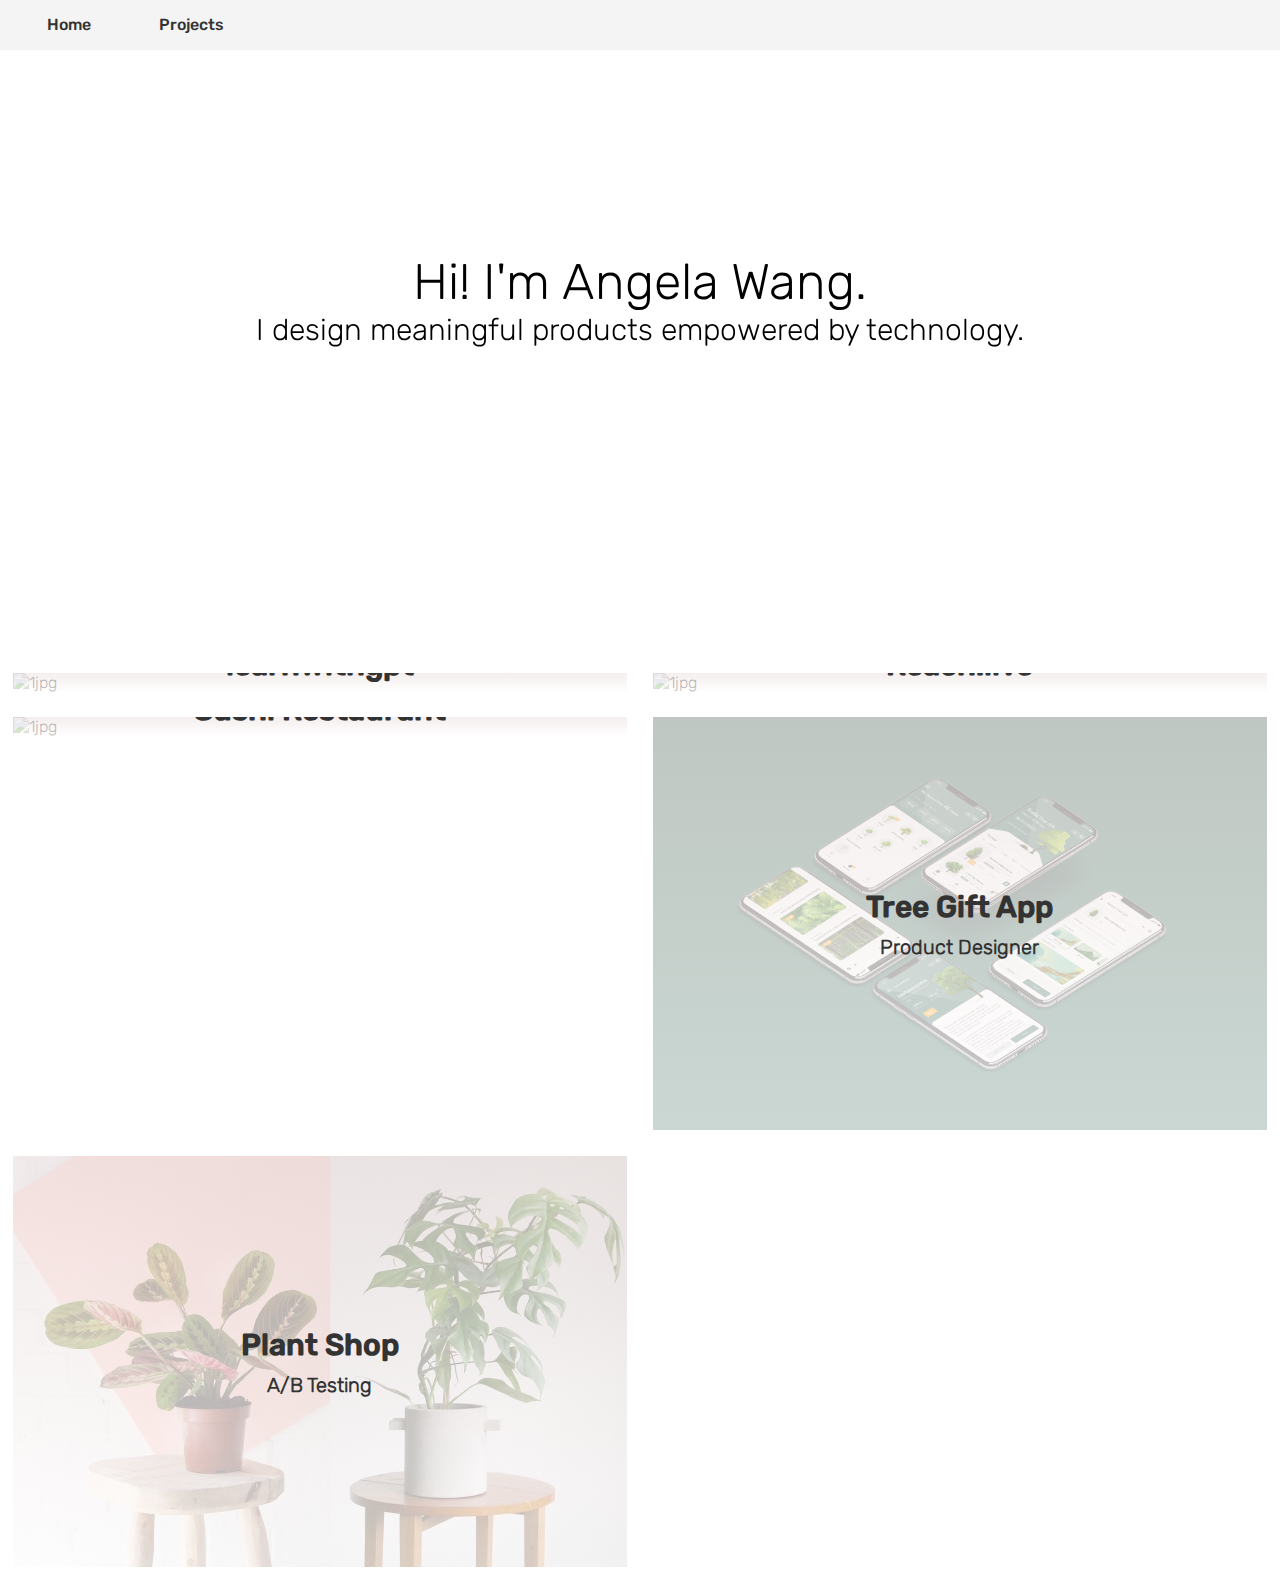
==== index.html @ 042ee5fe "initial commit" ====
<!DOCTYPE html>
<html lang="en">

<head>
    <meta charset="utf-8">
    <title>Home</title>
    <meta name="viewport" content="width=device-width, initial-scale=1.0">
    <link rel="stylesheet" href="css/styles.css">
</head>

<body>

    <header>
        <div>
            <div>
                <figure class="brand"></figure>
                <nav class="menu">

                    <input type="checkbox" id="menuToggle">
                    <label for="menuToggle" class="menu-icon"><img src="images/dot.png"></label>
                    <ul>
                        <li><a href='./index.html'>
                                Home</a>
                        </li>
                        <li class="Projects">
                            <a href="javascript:;"> Projects</a>
                            <div class="Projects_click">
                                <a href="./learnwithgpt.html">Learnwithgpt</a>
                                <a href="./worksDetails.html">Reach.live</a>
                                <a href="./website.html">Sushi</a>
                                <a href="./treeGift.html">Tree App</a>
                                <a href="./testing.html">A/B Testing</a>
                            </div>
                        </li>
                        <!-- <li>
                            <a href='product.html'>About</a>
                        </li> -->
                        <!-- <li>
                            <a href='#'>Contact</a>
                        </li> -->
                        <!-- <li>
                            <a href='#'>Resume</a>
                        </li> -->
                    </ul>
                </nav>
            </div>

        </div>
    </header>
    <div style="height: 50px; width: 100%;"></div>
    <div class="masthead-video">

        <video id="video" autoplay loop muted>
            <source src="./videos/homevideo.mp4" type="video/mp4" />
        </video>
        <div class="masthead-video-title">
            <span>Hi! I'm Angela Wang.</span>
            <span> I design meaningful products empowered by technology.</span>
        </div>

    </div>
    <div class="masthead-placeholder"></div>
    <main>


        <div class="mainWrapper">
            <div class="project-covers">
                <div class="project-item">
                    <div class="hideImgTitle posrelative">
                        <img src="images/1.png" alt="1jpg" class="img-xyz">
                        <a href="./learnwithgpt.html" class="hideTitle">
                            <span><em>learnwithgpt</em><em>Iterative Design</em>

                            </span>
                        </a>
                        <!-- <a href="#" class="showTitle"><span>Reach.live</span><span>Iterative Design<span></a> -->
                    </div>
                </div>
                <div class="project-item">
                    <div class="hideImgTitle posrelative">
                        <img src="images/project1.png" alt="1jpg" class="img-xyz">
                        <a href="./worksDetails.html" class="hideTitle">
                            <span><em>Reach.live</em><em>Iterative Design</em>

                            </span>
                        </a>
                        <!-- <a href="#" class="showTitle"><span>Reach.live</span><span>Iterative Design<span></a> -->
                    </div>
                </div>
                <div class="project-item">
                    <div class="hideImgTitle posrelative">
                        <img src="images/project2.png" alt="1jpg" class="img-xyz">
                        <a href="./website.html" class="hideTitle"><span><em>Sushi Restaurant</em><em>Wesbite
                                    Redesign</em></span></a>
                        <!-- <a href="#" class="showTitle"><span>Sushi Restaurant</span><span>Wesbite Redesign<span></a> -->
                    </div>
                </div>
                <div class="project-item">
                    <div class="hideImgTitle posrelative">
                        <img src="images/project3.png" alt="1jpg" class="img-xyz">
                        <a href="./treeGift.html" class="hideTitle"><span><em>Tree Gift App</em><em>Product
                                    Designer</em></span></a>
                        <!-- <a href="#" class="showTitle"><span>Tree Gift App</span><span>Product Designer<span></a> -->
                    </div>
                </div>
                <div class="project-item">
                    <div class="hideImgTitle posrelative">
                        <img src="images/project4.jpg" alt="1jpg" class="img-xyz">
                        <a href="./testing.html" class="hideTitle"><span>
                                <em>Plant Shop</em><em>A/B Testing</em>
                            </span></a>
                        <!-- <a href="#" class="showTitle"><span>Tree Gift App</span><span>Product Designer<span></a> -->
                    </div>
                </div>
            </div>
        </div>
    </main>

</body>
<!-- <script>    
  let hideTitle = document.querySelectorAll(".project-covers .hideTitle")
  let project = document.querySelector(".project-covers").children
    if(document.body.clientWidth>1025){
       
      
    // console.log(project);
    [...project].forEach(item=>{
        item.onmouseenter= function(){
            
            this.querySelector(".hideTitle").style.opacity="1"
            this.querySelector(".hideTitle").style.transition="all 0.1s"
          
        console.log(0)
        }
        item.onmouseleave = function(){
         
            this.querySelector(".hideTitle").style.opacity="0"
            this.querySelector(".hideTitle").style.paddingTop="800px"
            this.querySelector(".hideTitle").style.transition="all 1s"
            this.addEventListener("transitionend",function(e){
                this.querySelector(".hideTitle").style.paddingTop="300px"
                this.querySelector(".hideTitle").style.transition="all 0.1s"
        })
        }
       
    })
    }
    else{
        [...project].forEach(item=>{
            console.log(item)
            // item.querySelector(".hideTitle").style.background= "transparent"
            item.querySelector(".hideTitle").style.opacity= "1"
            item.querySelector(".hideTitle").style.paddingTop= "80px"
            
            item.querySelector(".hideTitle").style.lineHeight= "30px"
    })
    document.querySelector(".Projects").onclick= function(){
        document.querySelector(".Projects_click").style.display='block'
    }
    }
   
</script> -->

</html>
---- css/styles.css ----
* {
    margin: 0;
    padding: 0;
}

html,
body {
    width: 100%;
    height: 100%;
    margin: 0;
    padding: 0;
    font-family: 'Light';
}

.warp {
    width: 1170px;
    margin: 0 auto;
}

@font-face {
    font-family: 'Light';
    src: url(../static/Rubik-Light.ttf);
}

@font-face {
    font-family: 'Medium';
    src: url(../static/Rubik-Medium.ttf);
}

@font-face {
    font-family: 'SemiBold';
    src: url(../static/Rubik-SemiBold.ttf);
}

h1,
h2,
h3,
h4,
h5,
h6 {
    font-family: 'Medium';
}

em,
i {
    font-style: normal;
}

.main {

    /* top: 500px; */
}

p,
span {
    font-family: 'Light';
}

a {
    text-decoration: none;
}

li {
    list-style: none;
    padding-left: 2%;
}

header {
    position: fixed;
    top: 0px;
    z-index: 242423423423423;
    width: 100%;
    height: 50px;
    line-height: 50px;
    text-align: center;
    font-family: sans-serif;
    background-color: #F4F4F4;
    color: #333333;

}

.brand {
    width: auto;
    height: 100%;
    float: left;
    margin: 0 0 0 5%;
}

.menu {
    width: 60%;
    height: 100%;
    float: left;

}

.menu ul li {
    width: 14%;
}

.menu ul {
    width: 100%;
    height: inherit;
    margin: 0;
    padding: 0;

    display: flex;
}

.menu ul li a {
    font-family: Medium;
    height: inherit;
    color: #333333;
    display: inline-block;
    position: relative;
    z-index: 2243423423422342;
    box-sizing: border-box;
}
.Projects:hover .Projects_click{
    display: block;
}
.Projects_click{
   background-color: #F4F4F4;
   border-bottom: 1px solid rgb(244, 244, 244,.6);
   display: none;
   position: relative;
   z-index: 224342342342342;
}
.Projects_click a{
    display: block !important;

}
.menu ul li a:hover {
    background-color: #f1c40f;
    width: 100%;
    color: #333333;
}

#menuToggle {
    display: none;
}

.menu-icon {
    display: none;
}

/***********************************/
.masthead-contents {
    /* max-width: 1600px; */
    position: fixed;
    top: 0px;
    max-height: 600px;
    height: 100vh;
    width: 100%;
}

.masthead-placeholder {
    max-height: 600px;

    height: 100vh;
}

.mainWrapper {
    /* max-width: 1400px; */
    position: relative;
    z-index: 2;
    top: 0;
    opacity: 1;
    width: 100%;
    margin: 0 auto;
}

.masthead {
    /* position: fixed; */
    background-image: url(../images/pink.jpg);
    background-position: center center;
    background-repeat: no-repeat;
    background-size: cover;
    -webkit-box-pack: center;
    -moz-box-pack: center;
    box-pack: center;
    -webkit-justify-content: center;
    -moz-justify-content: center;
    -ms-justify-content: center;
    -o-justify-content: center;
    justify-content: center;
    -ms-flex-pack: center;
    height: 100vh;
    max-height: 600px;
    margin-bottom: 0px;
    padding-left: 0%;
    padding-right: 0%;
    z-index: -1;

}

/* {
    
    position: relative;
} */

.masthead-video {
    position: fixed;
    top: 0px;
    max-height: 600px;
    height: 100vh;
    width: 100%;

}

.masthead-video-title {
    position: absolute;
    width: 100%;
    top: 50%;
    left: 50%;
    transform: translate(-50%, -50%);
}

.masthead-video-title span {
    display: block;
    text-align: center;
    font-size: 50px;

}

.masthead-video-title span:nth-last-child(1) {
    font-size: 30px;
}

video {
    background-position: center center;
    background-repeat: no-repeat;
    background-size: cover;
    -webkit-box-pack: center;
    -moz-box-pack: center;
    box-pack: center;
    -webkit-justify-content: center;
    -moz-justify-content: center;
    -ms-justify-content: center;
    -o-justify-content: center;
    justify-content: center;
    -ms-flex-pack: center;
    /* height: 100vh; */
    /* max-height: 600px; */
    margin-bottom: 0px;
    padding-left: 0%;
    padding-right: 0%;
    width: 100%;
}

source {
    min-width: 100%;
    min-height: 100%;
    height: auto;
    width: auto;
}

.masthead h1 {
    padding-top: 5em;
    color: rgb(252, 247, 247);
    font-family: ftnk;
    font-size: 32px;
    font-style: normal;
    font-weight: 700;
    line-height: 70px;
    margin-bottom: 10px;
    margin-top: 0px;
    text-align: center;
    padding-left: 30px;
}

.masthead p {
    color: rgb(247, 244, 245);
    font-family: ftnk;
    font-size: 40px;
    font-style: normal;
    font-weight: 700;
    line-height: 70px;
    margin-bottom: 0px;
    margin-top: 0px;
    text-align: center;
    padding-left: 30px;
}


.project-covers {
    padding-bottom: 10px;
    padding-top: 10px;
    background: #fff;
    z-index: 100;
}

.project-covers {
    display: flex;
    flex-wrap: wrap;
}

.project-item {
    width: 48%;
    height: 100%;
    padding: 1%;

    position: relative;
}

.posrelative {
    position: relative;
}

.img-xyz {
    display: block;
    height: auto;
    max-width: 100%;
    width: 100%;
}

/* .hideImgTitle:hover .hideTitle {
    padding-top: 300px;
  opacity: 1;
}  */
.hideImgTitle .hideTitle.show {
    /* padding-top: 800px; */
    opacity: 1;
    
    /* transition: opacity 5s; */
} 
/* .hideImgTitle .hideTitle{

} */
/* 
.hideImgTitle .showTitle.hide {
    padding-top: 200px;
    opacity: 1;
   
    transition: all 0.5s;
} */


.hideImgTitle a{
    /* padding-top: 300px; */
    /* padding-top: 800px; */
    /* transition: all 2s; */
    display: block;
}
.hideTitle span:nth-of-type(1){
    font-weight: 600;
}

/* .hideImgTitle.hide{
    padding-top: 400px;
} */
/*  */
.hideImgTitle:hover .hideTitle span:nth-last-child(1) {

    font-weight: 600;
}

.hideTitle span {
    /* display: block;
    width: 100%; */
    position: absolute;
    top: 50%;
    width: 100%;
    /* height: 100%; */
    left: 50%;
    transform: translate(-50%,-50%);
}
.hideTitle span em{
    display: block;
    font-size: 20px;

}
.hideTitle span em:nth-child(1){
    font-family: 'Medium';
    font-size: 40px;
    padding-bottom: 10px;
}
.hideTitle{
    display: block;
    width: 100%;
    /* display: flex;
    flex-wrap: wrap;
align-items: center ; */
    background: linear-gradient(rgba(241, 232, 232, 0.74), rgba(255, 254, 254, 0.74));
    color: #333;
    position: absolute;
    height: 100%;
    /* top: 30%; */
   
    /* padding-top: 00px;  */
    box-sizing: border-box;
    /* line-height: 500px;  */
    overflow: hidden;
    /* bottom: 0px; */
    left: 0;
    top: 0;
    font-weight: 600;
    opacity: 1;

   
    text-align: center;
}

.showTitle {
    display: none;
    opacity: 0;
    padding-top: 600px;
}

.hideTitle2 {
    display: none;
    width: 100%;
    background-image: linear-gradient(rgba(0, 0, 0, 0.74), rgba(0, 0, 0, 0.74));
    color: #fff;
    position: absolute;
    line-height: 200px;
    overflow: hidden;
    transition: all 0.3s;
    text-align: center;
}






/* details */
.details-masthead {
    padding-top: 50px;
}

.details-masthead-title {
    font-family: 'Medium';
    font-size: 70px;
    color: #4C4C4C;
    text-shadow: 0px 5px 0px #E4E4E4;
    padding: 58px 0 6px 0;
    display: block;
    text-align: center;
}

.details-masthead-Subtitle {
    display: block;
    text-align: center;
    font-size: 40px;
    font-family: 'Medium';
    color: #8B8787;
}

.details-masthead-banner {
    width: 100%;

    /* height: 780px; */
    margin: 25px 0 0;
}

.details-masthead-banner img {
    display: block;
    width: 100%;
    height: auto;
}

.details-main-overview {
    width: 100%;

}

.overview-title {
    width: 100%;
    padding-top: 18px;
}

.overview-title i {
    display: block;
    width: 47px;
    height: 3px;
    background: #FFD700;

}

.overview-title h4 {

    font-size: 30px;
    font-family: "Medium";
    font-weight: 100;
    padding-top: 10px;
    color: #333333;
    opacity: 1;
}
.details-main-overview>.overview-text{
    padding-top: 30px;
    font-size: 20px;
    color: rgba(51, 51, 51, 1);
    line-height: 27px;
}
.overview-tisp {
    width: 100%;
    display: flex;
    padding-top: 30px;
    justify-content: start;
    align-items: center;

}

.overview-tisp-img {
    width: 40px;
    height: 90px;
}

.overview-tisp-img img {
    display: block;
    width: 100%;
    height: auto;
    /* height: 100%; */
}

.overview-tisp-list-item {
    width: 100%;
    display: flex;
    justify-self: start;
    align-items: center;
}

.overview-tisp-list-item i {
    /* font-size:20px; */
    display: block;
    width: 30px;
    height: 30px;
    text-align: center;
    line-height: 30px;
}

.overview-tisp-list p {

    font-size: 20px;
    margin-left: 8px;
    color: #333333;
}

/* .overview-tisp-list p:nth-of-type(2) {
    padding: 6px 0;
} */

.context-text {
    padding-top: 30px;
    font-size: 20px;
    color: rgba(51, 51, 51, 1);
    line-height: 27px;
}

.context-text em {
    color: #3257DB;
}

.solution-text {
    width: 100%;
}

.solution-text-item {
    display: flex;
    width: 100%;
    justify-content: space-between;
    padding: 0 130px;
    align-items: center;
    box-sizing: border-box;
}

.Discover {
    padding-top: 40px;
}

.solution-text-item-left {
    width: 380px;

}

.Discover .solution-text-item-left {
    padding-right: 20px;
    box-sizing: border-box;
}

.solution-text-item-left h5 {

    font-size: 20px;
    font-weight: 100;
    color: #3257DB;
}

.solution-text-item-left p {
    padding-top: 20px;
    font-size: 20px;

    line-height: 27px;
    color: #333333;
}

.solution-text-item-img {
    width: 411px;
    display: flex;
    justify-content: flex-end;
}

.Discover .solution-text-item-img img {
    display: block;
    width: 360px;
    height: auto;
    /* height: 530px; */
    text-align: right;
}

.Host {
    display: flex !important;
    flex: row-reverse !important;
    flex-wrap: wrap-reverse !important;
}

.Host .solution-text-item-img {
    width: 380px;
    /* height: 690px; */
    height: auto;
}

.Host .solution-text-item-img img {
    display: block;
    width: 410px;
    height: auto;
    /* height: 100%; */

}

.Host .solution-text-item-left {
    width: 410px;
}

.Analytics .solution-text-item-img img {
    display: block;
    width: 410px;
    /* height: 624px; */
    height: auto;
}

.Prototype-text p {
    text-align: center;

    font-size: 20px;
    padding: 15px 0 0;

    line-height: 27px;
    color: #8D8D8D;
    /* text-decoration: underline; */
}

.Prototype-link {
    width: 100%;
    margin-top: 15px;
    display: block;
    height: 846px;
    box-sizing: border-box;
    background: #FFFFFF;
    border: 1px solid #707070;

}

.Prototype-Final {
    width: 100%;
    height: 180px;
    padding: 20px;
    box-sizing: border-box;
    background: #FFFFFF;
    margin-top: 58px;
}

.Prototype-Final-title {
    font-weight: 100;
    font-size: 22px;
    padding: 20px 0 20px;
    font-weight: 600;
    text-decoration: none;
    text-align: center;

    color: #FAC95E;
}

.Prototype-Final-content {
    width: 100%;
    height: 100%;
    background: #F4F4F4;
    text-align: center;
}

.Prototype-Final-content p {

    font-weight: 600;
    line-height: 30px;

    color: #333333;
    /* text-decoration: underline; */
}

.Prototype-Final-content p a {


    font-weight: 600;
    line-height: 30px;
    color: #333333;
    text-decoration: underline;
}

.wireframe {
    padding-top: 54px;
    margin-top: 112px;
    border-top: 6px solid #707070;
    width: 100%;
}
.Understand-wireframe{
    margin-top: 50px;
}
.wireframe>h3 {

    font-size: 50px;
    font-weight: 100;
    line-height: 67px;
    color: #39CF2F;
}

.wireframe>h5 {
    font-family: 'Light';
    font-size: 20px;
    font-weight: 100;
    font-family: 'La';
    color: #8D8D8D;
}

.wireframe>h6 {
    padding-top: 28px;
    font-size: 25px;
    font-family: 'Light';
    font-weight: 300;

    color: #333333;
}

.wireframe-text {
    padding-top: 36px;
    font-size: 25px;
    font-family: 'Light';
    font-weight: 300;
    line-height: 36px;
    color: #333333;
}

.wireframe>h4 {
    font-family: 'Light';
    font-size: 25px;
    text-align: center;

    font-weight: 100;
    padding-top: 46px;
    color: #BCBCBC;
}


.wireframe-Sketches {
    margin-top: 20px;
    display: block;
    width: 100%;
    /* height: 1105px; */
    height: auto;
}

.treeGift-wireframe-Sketches {
    height: 560px;
}

.Landing {
    width: 100%;
    padding-bottom: 60px;
    margin-top: 46px;
    background-color: #fff;

}

.Landing h4 {
    background-color: #f4f4f4;
    font-size: 25px;
    font-family: 'Light';
    font-weight: 400;
    line-height: 29px;
    color: #707070;
    text-align: center;
    padding-bottom: 30px;
}


.wireframe-Landing {
    display: block;
    margin: 0 auto;
    width: 888px;
    height: auto;
    /* height: 1088px; */
}

.Landing-title {
    width: 888px;
    margin: 0 auto;
    color: #424242;
}

.Landing-title span {
    display: block;
    font-size: 25px;
    padding-top: 20px;

}

.Landing-title p {
    font-size: 18px;
    padding-top: 6px;
    line-height: 32px;
}

.Landing2 .wireframe-Landing {
    display: block;
    margin: 42px auto 0;
    width: 958px;
    /* height: 1055px; */
    height: 0 auto;
}

.wireframe-bottom {
    width: 100%;
    height: 241px;
    border: 10px solid #fff;
    opacity: 1;
    padding: 0 0px 0 20px;
    box-sizing: border-box;
    border-radius: 10px;
    margin-top: 50px;
}

.wireframe-bottom span {
    display: block;
    padding-top: 20px;
    box-sizing: border-box;
    font-size: 20px;


    color: #3257DB;
}

.wireframe-bottom p {
    padding-top: 10px;
    box-sizing: border-box;
    font-size: 20px;

    line-height: 27px;
    color: #333333;
}

.Prototype {
    padding-top: 54px;
    margin-top: 112px;
    border-top: 6px solid #707070;
    width: 100%;
}

.Prototype>h3 {
    font-size: 50px;
    font-weight: 100;
    line-height: 67px;
    color: rgba(235, 161, 45, 1);
    
}

.Prototype>h5 {
    font-size: 20px;
    font-weight: 100;
    font-family: 'Light';
    color: #8D8D8D;
}

.Prototype-title {
    width: 100%;
}

.Prototype-title i {
    width: 47px;
    display: block;
    height: 3px;
    background: #FFD700;
    margin-top: 40px;
}

.Prototype-title h4 {
    font-size: 25px;
    font-family: 'Light';
    font-weight: 300;

    color: #333333;
    padding-top: 16px;
}

.Prototype-info {

    font-size: 25px;
    padding-top: 30px;
    font-weight: 300;
    line-height: 36px;
    color: #333333;
}

.Prototype-Landing {

    width: 100%;
    background-color: #fff;
    margin-top: 20px;
}

.Prototype-Landing>.Prototype-Landing-title {
    display: block;
    font-size: 20px;
    padding-top: 30px;
    padding-bottom: 20px;
    font-weight: 400;
    text-align: center;
    color: #707070;
    background: #f4f4f4;
}

.Prototype-Landing>img {
    display: block;
    width: 805px;
    height: auto;
    /* height: 1088px; */
    margin: 20px auto 0;
}

.treeGift-Prototype-Landing>img {
    width: 100%;
  height: auto;
}

.treeGift-Prototype-Landing2>img {
    width: 100%;
    /* height: 862px; */
    height: auto;
}

.Prototype-Landing-text {
    width: 910px;
    font-size: 18px;
    padding-bottom: 50px;
    font-family: PingFangSC-Regular;

    color: #424242;
    margin: 0 auto;
}

.Prototype-Landing-text span {
    display: block;
    padding-top: 20px;
}

.Prototype-Landing-text p {
    display: block;
    padding-top: 4px;
    /* padding-bottom: 10px; */
}

.Prototype-Landing1>img {
    width: 890px;
    /* height: 1032px; */
    height: auto;
}

.Prototype-Landing2>img {
    width: 778px;
    /* height: 1060px; */
    height: auto;
    display: block;
}

.Phase {
    margin-top: 40px;
    padding: 0 30px;
    box-sizing: border-box;
}

.treeGift-Phase {
    padding: 54px 0 0;
    margin-top: 112px;
    border-top: 6px solid #707070;
    width: 100%;
}

.treeGift-Phase>h3 {
    font-size: 50px;
    font-weight: 100;
    line-height: 67px;
    color: rgba(235, 161, 45, 1);
    font-family: 'Light';
}

.treeGift-Phase>h5 {
    font-size: 20px;
    font-weight: 100;
    font-family: 'Light';
    color: #8D8D8D;
}

.treeGift-Phase-total {
    width: 100%;
    display: flex;
    justify-content: start;
    align-items: center;

}

.treeGift-Phase-total-item h6 {
    color: rgba(51, 51, 51, 1);
    padding: 20px 0 6px;
}

.treeGift-Phase-total-item {

    font-size: 30px;

    font-weight: 500;

    color: #707070;
}

.treeGift-Phase-total-item {
    margin-right: 118px;
}

.treeGift-Phase-total-item:nth-last-child(1) {
    margin-right: 0;
}

.Phase-Iterate-info {
    padding-top: 30px;
    font-size: 25px;

    font-weight: 300;
    line-height: 36px;
    color: #333333;
}

.treeGift-Phase-needs {
    width: 100%;
    height: 316px;

}

.treeGift-Phase-needs img {
    display: block;
    width: 100%;
    height: auto;
    /* height: 100%; */
}

.Phase-iteration {
    padding-top: 40px;
}

.Phase-iteration>span {
    color: rgba(56, 97, 244, 1);
    display: block;
    font-size: 20px;

    font-weight: 300;
}

.Phase-iteration>p {
    font-family: "Medium";
    padding-top: 30px;
    font-weight: 300;

    color: #333333;
}

.Phase-iteration p em {
    font-family: 'Light';
}

.Phase-logout-event {
    width: 100%;
    display: flex;
    justify-content: space-between;
    align-items: center;
}

.Phase-logout-event .logout {
    width: 418px;

}

.Phase-logout-event .logout span,
.Phase-logout-event .event span {

    font-size: 20px;
    font-family: 'Light';
    font-weight: 400;
    display: block;
    padding-top: 50px;
    padding-bottom: 20px;
    text-align: center;
    color: #707070;
}

.Phase-logout-event .logout img {
    display: block;
    width: 100%;
    height: auto;
    /* height: 483px; */
}

.Phase-logout-event .event {
    width: 640px;


}

.Phase-logout-event .event img {
    display: block;
    width: 100%;
    /* height: 483px; */
    height: auto;
}

.phase-EventsSignUp {
    width: 100%;

}

.phase-EventsSignUp span {

    font-size: 20px;
    padding-top: 50px;
    padding-bottom: 20px;
    font-family: 'Light';
    font-weight: 400;
    display: block;
    text-align: center;
    color: #707070;
}

.phase-EventsSignUp>img {
    /* height: 590px; */
    width: 1102px;
    height: auto;
    display: block;
    margin: 0 auto;
}

.phase-Accesibility {
    width: 100%;
    padding-top: 50px;
    display: flex;
    justify-content: space-between;
    align-items: center;


}

.phase-Accesibility>img {
    display: block;
    width: 578px;
    /* height: 488px; */
    height: auto;
}

.phase-Accesiblity {
    width: 562px;
    padding: 0 24px 0 42px;
    box-sizing: border-box;
    font-size: 20px;
    color: #131A46;
}

.phase-Accesiblity>span {
    display: block;

    font-family: "Medium";
}

.phase-Accesiblity>p {
    padding-top: 20px;

    line-height: 39px;
}

.user {
    width: 100%;
    margin-top: 112px;
    border-top: 6px solid #707070;
}

.user>h3 {
    font-size: 50px;
    padding: 20px 0 30px;

    color: #EBA12D;
}

.user>p {

    font-size: 20px;

    color: #8D8D8D;
}

.user-setups {
    padding-top: 54px;
    width: 100%;
}

.user-setups span {

    font-size: 20px;
    display: block;
    text-align: center;
    font-weight: 400;
    padding-bottom: 20px;
    color: #707070;
}

.user-setups>img {
    width: 100%;
    /* height: 513px; */
    height: auto;
    display: block;
}

.user>h5 {

    font-size: 25px;
    padding-top: 20px;
    color: #464646;
    font-weight: 100;
}

.user>h5 a {
    text-decoration: underline;
}

.Analysis {
    width: 100%;
    padding-top: 58px;
    font-size: 20px;
    color: #333333;
}

.Analysis p {
    padding-top: 30px;
    line-height: 27px;
}

.Analysis img {
    width: 100%;
    /* height: 888px; */
    height: auto;
    display: block;
    margin-top: 58px;
}

.Analysis1 img {
    /* height: 880px; */
    height: auto;
}

.conclusion {
    width: 100%;
    margin-top: 58px;
    border-top: 6px solid rgba(112, 112, 112, 1);
}

.conclusion>h3 {
    padding-top: 20px;
    font-size: 50px;
    color: #EBA12D;

}

.conclusion>span {
    display: block;
    padding: 30px 0;
    font-size: 20px;
    color: #8D8D8D;
}

.treeGift-conclusion {
    color: rgba(50, 104, 87, 1);
}

.conclusion>p {

    font-size: 20px;
    line-height: 27px;
    color: #333333;
}

.References>h3 {

    font-size: 60px;
    color: #717780;
}

.References>span {

    font-size: 20px;

    font-weight: 300;

    color: #131A46;
}

.treeGift-Prototype-Landing {

    background-color: transparent;
}

.treeGift-Prototype-Landing .Prototype-Landing-text {
    background-color: #fff;
    box-sizing: border-box;
    padding: 0 30px;
    width: 100%;
    margin-top: 30px;

}

.treeGift-Prototype-Landing .Prototype-Landing-text p {
    padding-left: 30px;
    box-sizing: border-box;
    padding-top: 10px;
    padding-bottom: 20px;
}

/* .treeGift-Prototype-Landing-text{
    
} */


/* testing*/
.testing-Prototype-Landing-text {
    width: 100%;
    background-color: #fff;
    padding: 0 30px 30px;
    box-sizing: border-box;
    margin-top: 16px;

}

.testing-Github {
    width: 100%;
    border-bottom: 6px solid rgba(141, 141, 141, 1);
    border-top: 6px solid rgba(141, 141, 141, 1);
    padding: 40px 0;
    margin-top: 26px;
    display: flex;
    justify-content: center;
    align-items: center;
}

.Website {
    display: flex;
    justify-content: start;
    align-items: center;
    color: #333;
}
/* .Website:visited{
    color: gray !important;
} */
 #web:visited{
    color: gray !important;
}
#git:visited{
    color: gray !important;
} 
/* #Websiterr:visited{
    color: gray !important;
} */
.Website:nth-last-child(1) {
    margin-left: 50px;
}

.Website span {
    width: 72px;
    height: 79px;
    display: block;
    background: #FFFFFF;
    border: 1px solid #707070;
    font-size: 20px;
    text-align: center;
    font-weight: 400;
    line-height: 79px;
    color: #707070;

}

.Website p {
    padding-left: 26px;
    font-size: 20px;

    color: #8D8D8D;
}

.testing-design h3 {
    padding-top: 46px;
    font-size: 50px;


    color: #3257DB;
}

.testing-design>p {

    font-size: 20px;
    padding-top: 20px;
    color: #8D8D8D;
}

.testing-Version {
    width: 100%;

}

.testing-Version span {
    display: block;
    padding-top: 38px;

    font-size: 25px;
    padding-bottom: 20px;
    text-align: center;
    font-weight: 600;

    color: #BCBCBC;
}

.testing-Version img {
    display: block;
    width: 100%;
    height: auto;
}

.testing-Prototype {
    margin-top: 70px;
}

.testing-Prototype>img {
    display: block;
    width: 100%;
    margin-top: 20px;
}

.testing-Prototype .Prototype-info {
    font-size: 20px;
}

.testing-Prototype .wireframe-bottom {
    height: auto;
    padding-bottom: 20px;
}

.testing-main-solution .solution-text-item {
    margin-top: 200px;
}

.testing-main-solution .solution-text-item:nth-child(1) {
    margin-top: 0;
}

.testing-Infographics {
    width: 100%;
    display: flex;
    justify-content: space-between;
    align-items: center;
    padding-top: 58px;
}

.testing-Infographics span {
    display: block;
    font-size: 25px;

    font-weight: 600;
    text-align: center;

    color: #BCBCBC;
}

.testing-Infographics img {
    display: block;
    width: 570px;
    margin-top: 12px;
    height: auto;
}

.testing-conclusion h3 {
    color: #326857;

}

.testing-conclusion {
    padding-bottom: 200px;
}

/* 768px*/
.leftp {
    padding-top: 20px;
}

.testing-Prototype .treeGift-Phase-total-item p {
    font-size: 20px;
}

/* website */
.website-final {
    width: 100%;
    display: block;
    height: auto;
    margin-top: 20px;
}

.website-phase-states {
    width: 100%;
    display: flex;
    justify-content: space-between;
    align-items: center;
    padding-top: 30px;
}

.website-phase-states .states {
    width: 548px;

}

.website-phase-states .states span {
    display: block;
    font-size: 25px;

    font-weight: 600;
    text-align: center;
    color: #BCBCBC;
}

.website-phase-states .states img {
    width: 100%;
    margin-top: 10px;

    display: block;
    height: auto;
}

.website-Prototype-Landing-text {
    padding: 0 30px 20px;
    margin-top: 30px;
    box-sizing: border-box;
    width: 100%;
    background-color: #fff;
}

.website-phase-wave {
    width: 100%;
    padding-top: 30px;
}
.website-develop .testing-Github{
    border: none;
    padding-bottom: 0;
}
.website-phase-wave>p {
    display: block;
    text-align: center;

    font-size: 25px;
  
    font-weight: 600;

    color: #BCBCBC;
}

.website-phase-wave img {
    display: block;
    margin-top: 10px;
    width: 100%;
    height: auto;
}

.Website-Prototype img {
    height: auto;
}

.website-develop {
    width: 100%;
    padding-top: 24px;
    margin-top: 70px;
    border-top: 6px solid rgba(112, 112, 112, 1);
}

.website-develop h3 {

    font-size: 50px;
    color: #326857;
}

.website-develop p {

    font-size: 20px;
    padding-top: 10px;

    color: #8D8D8D;
}
@media screen and (min-width: 769px) and (max-width: 1400px) {
    .hideTitle span em{
        display: block;
        font-size: 20px;
    
    }
    .hideTitle span em:nth-child(1){
        font-family: 'Medium';
        font-size: 30px;
        padding-bottom: 10px;
    }
}
@media screen and (min-width: 480px) and (max-width: 768px) {
    .hideTitle span em{
        display: block;
        font-size: 16px;
    
    }
    .hideTitle span em:nth-child(1){
        font-family: 'Medium';
        font-size: 24px;
        padding-bottom: 10px;
    }
  
    .masthead-video-title {
        top: 200px;
        transform: translateX(-50%);
    }
    .Projects:hover .Projects_click{
       
    }
    .masthead-video-title span {
        font-size: 30px;
    }

    .hideImgTitle a {
        padding-top: 0;
    }

    .masthead-video-title span:nth-last-child(1) {
        font-size: 20px;
    }

    .menu {
        width: 100%;
        height: auto;
    }

    .menu ul {
        display: block;
        max-height: 0;
        overflow: hidden;
        -webkit-transition: max-height 0.3s;
        -moz-transition: max-height 0.3s;
        -ms-transition: max-height 0.3s;
        -o-transition: max-height 0.3s;
        transition: max-height 0.3s;
    }

    .menu ul li {
        width: 100%;
        padding: 0px;
    }

    .menu ul li a {
        text-align: left;
        width: 100%;
        height: 50px;
        background-color: #F4F4F4;
        padding: 0px 0px 10px 5%;
    }

    .menu ul li a:hover {
        width: 100%;
        background-color: #f1c40f;

    }


    .menu-icon {
        width: 100px;
        height: inherit;
        display: block;
        position: absolute;
        top: 0;
        right: 0;
        line-height: 60px;
    }

    #menuToggle:checked~ul {
        max-height: 350px;

    }

    .menu-icon i {
        font-size: 1.7em;
    }

    .imgdot {
        width: 16px;
        height: 15px;
    }

    /* .hideTitle {
        line-height: 278px;

    } */

    .masthead-contents,
    .masthead-placeholder {

        height: 40vh;
        max-height: 480px;
    }

    .masthead h1 {
        font-size: 20px;

    }

    .masthead p {

        font-size: 27px;
        font-weight: 600;
        line-height: 60px;

    }

    /* worksDetails */
    .warp {
        width: 100%;
        padding: 0 4%;
        box-sizing: border-box;
    }

    .details-masthead-title {
        font-size: 50px;
    }

    .details-masthead-Subtitle {
        font-size: 30px;
    }

    .details-masthead-banner {
        height: auto;
    }

    .solution-text-item {
        display: block;
        padding: 0;
    }

    .Discover .solution-text-item-left,
    .Host .solution-text-item-left {
        padding-left: 0;
        width: 100%;

    }

    .solution-text-item-img,
    .Host .solution-text-item-img {
        width: 100%;
        justify-content: center;
        margin-top: 20px;

    }

    .solution-text-item-left h5 {
        padding-top: 30px;
    }

    .details-main-Prototype {
        padding-top: 30px;
    }

    .Prototype-text p {
        text-align: center;
        font-size: 14px;
    }

    .wireframe {
        margin-top: 50px;
        padding-top: 34px;
    }

    .Landing {
        padding-bottom: 40px;
    }

    .Landing1>img {
        width: 100%;
        /* height: 900px; */
    }

    .Landing2>.wireframe-Landing {
        width: 100%;
        /* height: 860px; */
    }

    .Landing-title {
        width: 100%;
    }

    .Prototype-Landing>img {
        width: 100%;
        /* height: 1006px; */
    }

    .Prototype-Landing-text {
        width: 100%;
        padding-bottom: 40px;
    }

    .Phase-logout-event {
        display: flex;
        flex-wrap: wrap;
        justify-content: center;
    }

    .Phase-logout-event .logou {
        margin: 0 auto;
    }

    .phase-EventsSignUp>img {
        width: 100%;
        /* height: 460px; */
    }

    .phase-Accesibility {
        justify-content: center;
        flex-wrap: wrap;
    }

    .phase-Accesiblity {
        padding-top: 20px;
    }

    .user {
        margin-top: 40px;

    }

    .user-setups>img {
        /* height: 446px; */
    }

    .Analysis img {
        /* height: 540px; */
    }


    /*  */
    .treeGift-Prototype-Landing>img {
        /* height:600px; */
        background-color: transparent;
    }

    .treeGift-Prototype-Landing .Prototype-Landing-text {
        background-color: #fff;
        padding: 0 30px;
        box-sizing: border-box;
        margin-top: 15px;
    }

    .treeGift-Prototype-Landing .Prototype-Landing-text p {
        padding-left: 30px;
        box-sizing: border-box;
        padding-top: 10px;
        padding-bottom: 20px;
    }

    .treeGift-Prototype-Landing2>img {
        width: 100%;
        /* height: 540px; */
    }

    .treeGift-Prototype-Landing .treeGift-Prototype-Landing2>img {
        /* height: 546px; */
    }

    .treeGift-Phase-needs {
        width: 100%;
        height: 170px;
    }

    .treeGift-wireframe-Sketches {
        height: 340px;
    }

    .Prototype {
        margin-top: 50px;
        padding-top: 34px;
    }

    .treeGift-Phase {
        margin-top: 50px;
        padding-top: 34px;
    }

    /* testing */
    .testing-Infographics {
        flex-wrap: wrap;
    }

    .treeGift-Phase-total-item {
        margin-right: 0;
        flex: 1;
    }

    .testing-Infographics-item:nth-last-of-type(1) {
        padding-top: 20px;
    }

    .testing-Infographics-item img {
        width: 100%;
    }

    .testing-main-solution .solution-text-item {
        margin-top: 30px;
    }

    .testing-main-solution .solution-text-item img {
        height: 361px;
    }


    /*  */
    .website-phase-states{
       justify-content: center;
        flex-wrap: wrap;
    }
    .website-phase-states .states img{
       
        width: 100%;
    }
    .website-phase-states .states:nth-last-of-type(1){
        padding-top: 20px;

    }
    
}


@media (max-width: 480px) {
    .hideTitle span em{
        display: block;
        font-size: 16px;
    
    }
    .hideTitle span em:nth-child(1){
        font-family: 'Medium';
        font-size: 20px;
        padding-bottom: 10px;
    }
    .masthead-video {
       
        margin-top: 50px;
    }
    .masthead-video-title {
        top: 100px;
        transform: translateX(-50%);
    }
    .Projects:hover .Projects_click{
       
    }
    .masthead-video-title span {
        font-size: 26px;
    }
    .masthead-video-title span:nth-last-child(1){
        font-size: 16px;
    }
    .menu {
        width: 100%;
        height: auto;
    }

    .menu ul {
        display: block;
        max-height: 0;
        overflow: hidden;

        transition: max-height 0.3s;
    }

    .menu ul li {
        width: 100%;
        padding: 0px;
    }

    .menu ul li a {
        text-align: left;
        width: 100%;
        height: 50px;
        background-color: #F4F4F4;
        padding: 0px 0px 10px 5%;
    }

    .menu ul li a:hover {
        width: 100%;
        background-color: #f1c40f;
    }


    .menu-icon {
        width: 100px;
        height: inherit;
        display: block;
        position: absolute;
        top: 0;
        right: 0;
        line-height: 60px;
    }

    #menuToggle:checked~ul {
        max-height: 350px;

    }

    .menu-icon i {
        font-size: 1.7em;
    }

    .imgdot {
        width: 16px;
        height: 15px;
    }

    /******home********/
    .project-item {
        width: 95%;
        margin: 0 auto;
    }

  

    .masthead-contents,
    .masthead-placeholder {

        height: 32vh;
        max-height: 420px;
    }

    .masthead h1 {
        font-size: 18px;

    }

    .masthead p {

        font-size: 22px;
        font-weight: 600;
        line-height: 60px;

    }

    /* worksDetails */
    .warp {
        width: 100%;
        padding: 0 4%;
        box-sizing: border-box;
    }

    .details-masthead-title {
        font-size: 30px;
    }

    .details-masthead-Subtitle {
        font-size: 20px;
    }

    .details-masthead-banner {
        /* height: 300px; */
    }

    .solution-text-item {
        display: block;
        padding: 0;
    }

    .Discover .solution-text-item-img img {
        width: 100%;

    }

    .Host .solution-text-item-img {
        /* height: 620px; */
    }

    .Host .solution-text-item-img img {
        width: 100%;
    }

    .Analytics .solution-text-item-img img {
        width: 100%;
    }

    .Prototype-link {
        /* height: 300px; */
    }

    .overview-tisp-list p {
        font-size: 16px;
    }

    .Discover .solution-text-item-left,
    .Host .solution-text-item-left {
        padding-left: 0;
        width: 100%;

    }

    .solution-text-item-img,
    .Host .solution-text-item-img {
        width: 100%;
        justify-content: center;
        margin-top: 20px;

    }
    .works-solution-text .solution-text-item:nth-of-type(1) img{
        height: 450px;
    }
    .works-solution-text .solution-text-item:nth-of-type(2) img{
        height: 468px;
    }
    .works-solution-text .solution-text-item:nth-of-type(3) img{
        height:560px;
    }
    .works-Prototype-Final{
        height: 160px !important;
        /* padding: 0 0 0 20px;
        box-sizing: border-box; */
    }
    .treeGift-main-solution .solution-text-item img{
        height: 747px;
    }
    /* .treeGift-main-solution .solution-text-item:nth-of-type(2) img{
        height: 747px;
    } */
    .works-Prototype-Final .Prototype-Final-content p {
        padding: 0 0 0 20px;
        box-sizing: border-box;
    }
    .overview-tisp {
        padding-top: 15px;
    }

    .context-text {
        padding-top: 15px;
    }
    .details-main-overview>.overview-text{
        padding-top: 15px;
    }
    .solution-text-item-left h5 {
        padding-top: 20px;
    }

    .details-main-Prototype {
        padding-top: 30px;
    }

    .Prototype-text p {
        text-align: left;
        padding-top: 0;
        font-size: 12px;
    }

    .wireframe {
        margin-top: 50px;
        padding-top: 24px;
    }

    .wireframe>h3 {
        font-size: 30px;
        line-height: 40px;
    }

    .wireframe>h5 {
        font-size: 14px;
    }

    .wireframe>h6 {
        font-size: 14px;
    }

    .wireframe-text {
        font-size: 12px;
        padding-top: 18px;
        line-height: 28px;
    }

    .Landing h4 {
        font-size: 20px;
    }

    .wireframe>h4 {
        font-size: 20px;
        padding-top: 26px;
    }

    .wireframe-Sketches {
        /* height: 766px; */
    }

    .Landing {
        padding-bottom: 40px;
    }

    .Landing1>img {
        width: 100%;
        /* height: 600px; */
    }

    .Landing2>.wireframe-Landing {
        width: 100%;
        /* height: 540px; */
    }

    .wireframe-bottom p {
        line-height: 20px;
        font-size: 12px;
    }

    .Prototype {
        margin-top: 60px;
        padding-top: 30px;
    }

    .Prototype-info {
        font-size: 14px;
        padding-top: 16px;

        line-height: 26px;

    }

    .Landing-title {
        width: 100%;
    }

    .Prototype-Landing>img {
        width: 100%;
        /* height: 490px; */
    }

    .Prototype-Landing-text {
        width: 100%;
        font-size: 14px;
        padding-bottom: 20px;
    }

    .overview-title h4 {
        font-size: 18px;
    }

    .Phase-Iterate-info {
        padding-top: 16px;
        font-size: 14px;
        line-height: 24px;
    }

    .Phase-iteration>p {
        padding-top: 20px;
        font-size: 14px;
    }

    .Phase-logout-event {
        display: flex;
        flex-wrap: wrap;
        justify-content: center;
    }

    .Phase-logout-event .logou {
        margin: 0 auto;
    }

    .phase-EventsSignUp>img {
        width: 100%;
        /* height: 310px; */
    }

    .phase-Accesibility>img {
        width: 100%;
        /* height: 410px; */
    }

    .phase-Accesibility {
        justify-content: center;
        flex-wrap: wrap;
    }

    .Phase-logout-event .logout img {
        /* height: 400px; */
    }

    .Phase-logout-event .event img {
        /* height: 310px; */
    }

    .phase-EventsSignUp span {
        padding-top: 30px;
    }

    .phase-Accesiblity {
        padding-top: 20px;
        font-size: 14px;
    }

    .phase-Accesiblity>p {
        line-height: 20px;
    }

    .user>h3 {
        font-size: 30px;
    }

    .user {
        margin-top: 40px;

    }

    .user>p {
        font-size: 16px;
    }

    .user-setups {
        padding-top: 16px;
    }

    .user-setups>img {
        /* height:310px; */
    }

    .user>h5 {
        font-size: 16px;
    }

    .Analysis {
        font-size: 14px;
        padding-top: 28px;
    }

    .Analysis img {
        /* height: 350px; */
        margin-top: 28px;
    }

    .conclusion>h3 {
        font-size: 30px;
    }

    .conclusion>span,
    .conclusion>p {
        font-size: 14px;
    }

    /*  */
    .treeGift-wireframe-Sketches {
        height: 130px;
    }

    .treeGift-Prototype-Landing>img {
        /* height: 300px; */
        height: auto;
    }

    .treeGift-Prototype-Landing2>img {
        /* height: 220px; */
    }

    .treeGift-Phase-needs {
        width: 100%;
        height: 126px;
    }
    .treeGift-Phase{
        margin-top: 50px;
        padding-top: 28px;
    }
    .treeGift-Phase h3{
     
        font-size: 30px;
    }
    .treeGift-Phase-total-item{
        font-size: 14px;
    }
    /* testing */
    .testing-Github {
        padding: 20px 0;
    }
.treeGift-conclusion{
    margin-top: 0;
}
    .testing-Github .Website span {
        width: 40px;
        height: 40px;
        line-height: 45px;
        font-size: 12px;
    }

    .testing-Github .Website p {
        padding-left: 8px;
        font-size: 12px;
    }

    .Prototype-Final {
        height: 160px;
        margin-top: 28px;
    }

    .Prototype-Final p {
        font-size: 12px;
    }

    .Prototype-Final-title {
        padding: 10px 0;
    }

    .testing-design h3 {
        font-size: 30px;
    }

    .Prototype>h3 {
        font-size: 30px;
    }

    .testing-main-solution .solution-text-item {
        margin-top: 30px;
    }

    .testing-Infographics {
        margin-top: 28px;
    }

    .testing-Infographics {
        flex-wrap: wrap;
        padding-top: 0;
    }

    .testing-Infographics img {
        width: 100%;
    }

    .testing-Infographics span {
        padding-top: 20px;
    }
    .testing--Phase-total{
        justify-content: space-between;
    }
    .testing--Phase-total .treeGift-Phase-total-item{
        margin-right: 0;
    }
    .testing-Prototype{
        margin-top: 30px;
    }
    .Prototype-title i {
        margin-top: 20px;
    }

    .conclusion>span {
        padding: 15px 0;
    }

    .testing-conclusion {
        padding-bottom: 20px;
        margin-top: 30px;
    }

    .testing-main-solution .solution-text-item img {
        height: 214px;
    }
    .website-phase-states{
        justify-content: center;
         flex-wrap: wrap;
     }
     .website-phase-states .states img{
        
         width: 100%;
     }
     .website-phase-states .states:nth-last-of-type(1){
         padding-top: 20px;
     }
     .website-Prototype-Final{
         height: 160px;
     }
     .Website-phase{
         margin-top: 50px;
       
         padding-top: 28px;
     }
     .Website-phase h3{
        font-size: 30px;
     }
     .Website-phase .Phase-iteration{
        padding-top: 20px;
     }
     .website-develop h3{
         font-size: 30px;
     }
     .website-develop .testing-Github {
        border: none;
        padding-bottom: 0;
        margin-top: 0;
    }
}
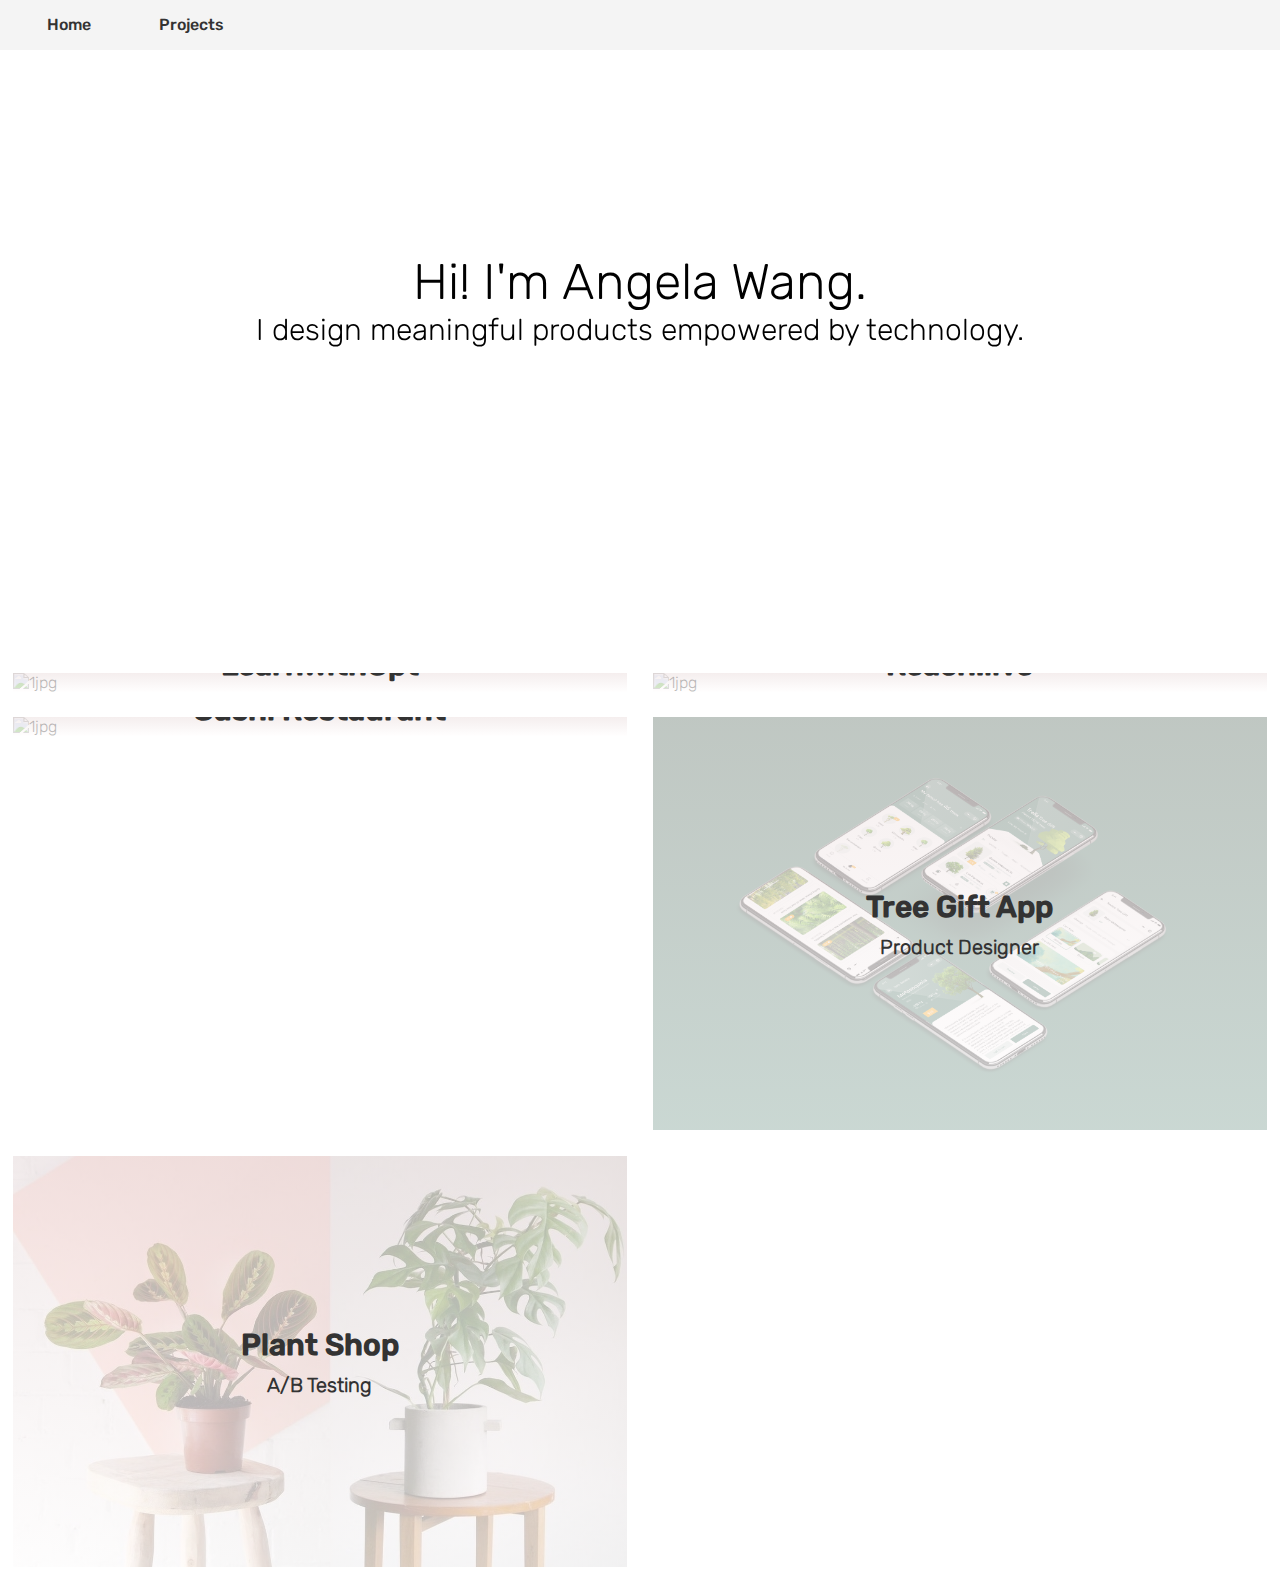
==== commit ad868172: "Update index.html" ====
--- a/index.html
+++ b/index.html
@@ -69,7 +69,7 @@
                     <div class="hideImgTitle posrelative">
                         <img src="images/1.png" alt="1jpg" class="img-xyz">
                         <a href="./learnwithgpt.html" class="hideTitle">
-                            <span><em>learnwithgpt</em><em>Iterative Design</em>
+                            <span><em>LearnWithGpt</em><em>Software Development</em>
 
                             </span>
                         </a>
